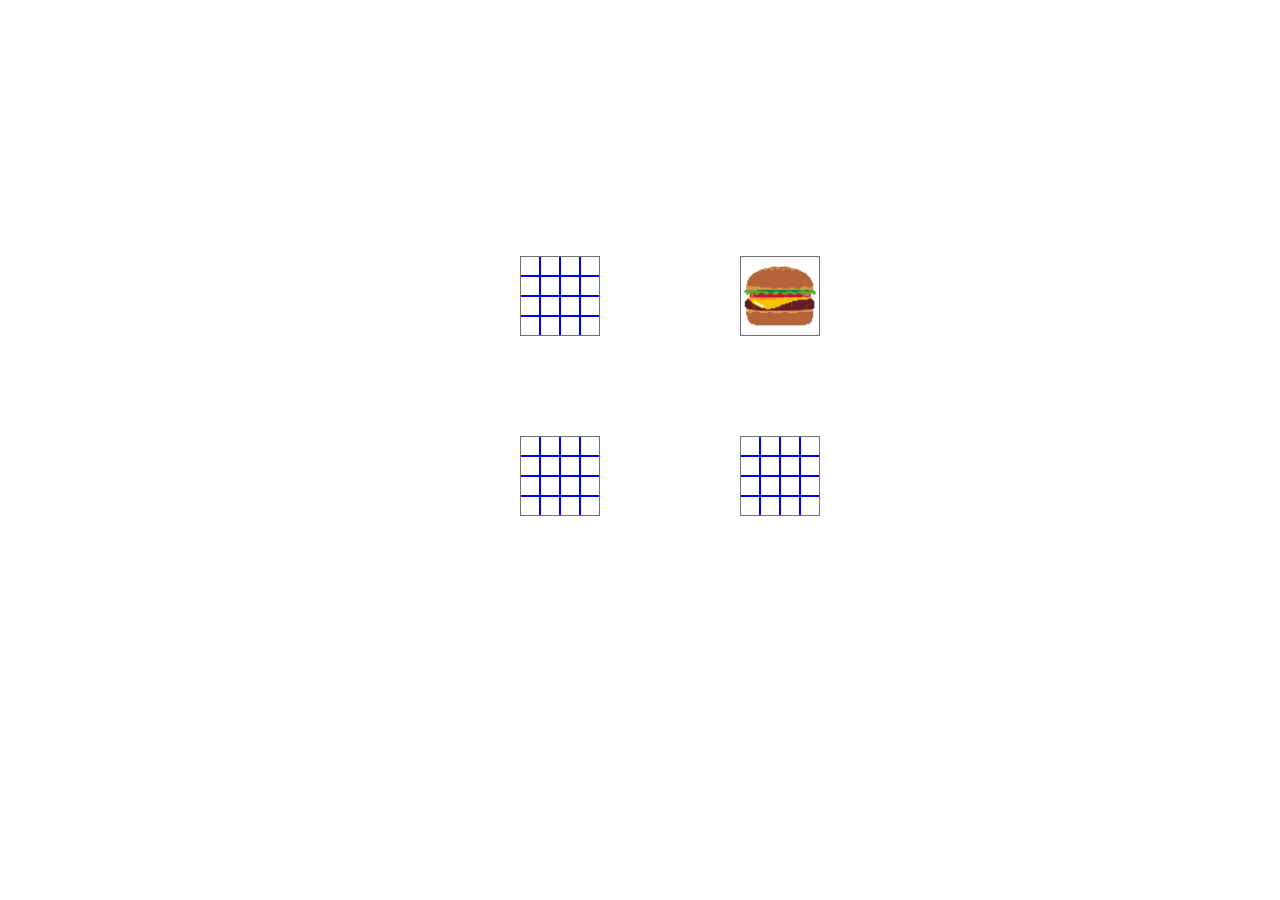
==== transform.html @ bdefda21 "1st" ====
<!DOCTYPE html>
<html lang="ja">

<head>
    <meta charset="UTF-8">
    <meta http-equiv="X-UA-Compatible" content="IE=edge">
    <meta name="viewport" content="width=device-width, initial-scale=1.0">
    <meta name="description" content="">
    <link rel="stylesheet" type="text/css" href="./css/destyle.css">
    <link rel="stylesheet" type="text/css" href="./css/transform.css">
    <title>transform</title>
</head>

<body>
    <section class="percent">
        <div class="fram">
            <img src="./img/fram.png" alt="fram" class="img__fram">
        </div>
        <div class="hamburger">
            <img src="./img/hamburger.png" alt="hamburger" class="img__hamburger">
        </div>
    </section>

    <section class="from">
        <div class="fram">
            <img src="./img/fram.png" alt="fram" class="img__fram_p">
        </div>
        <div class="hamburger">
            <img src="./img/fram.png" alt="fram" class="img__fram_f">
        </div>
    </section>

</body>

</html>
---- css/destyle.css ----
/*! destyle.css v3.0.2 | MIT License | https://github.com/nicolas-cusan/destyle.css */

/* Reset box-model and set borders */
/* ============================================ */

*,
::before,
::after {
  box-sizing: border-box;
  border-style: solid;
  border-width: 0;
}

/* Document */
/* ============================================ */

/**
 * 1. Correct the line height in all browsers.
 * 2. Prevent adjustments of font size after orientation changes in iOS.
 * 3. Remove gray overlay on links for iOS.
 */

html {
  line-height: 1.15; /* 1 */
  -webkit-text-size-adjust: 100%; /* 2 */
  -webkit-tap-highlight-color: transparent; /* 3*/
}

/* Sections */
/* ============================================ */

/**
 * Remove the margin in all browsers.
 */

body {
  margin: 0;
}

/**
 * Render the `main` element consistently in IE.
 */

main {
  display: block;
}

/* Vertical rhythm */
/* ============================================ */

p,
table,
blockquote,
address,
pre,
iframe,
form,
figure,
dl {
  margin: 0;
}

/* Headings */
/* ============================================ */

h1,
h2,
h3,
h4,
h5,
h6 {
  font-size: inherit;
  font-weight: inherit;
  margin: 0;
}

/* Lists (enumeration) */
/* ============================================ */

ul,
ol {
  margin: 0;
  padding: 0;
  list-style: none;
}

/* Lists (definition) */
/* ============================================ */

dt {
  font-weight: bold;
}

dd {
  margin-left: 0;
}

/* Grouping content */
/* ============================================ */

/**
 * 1. Add the correct box sizing in Firefox.
 * 2. Show the overflow in Edge and IE.
 */

hr {
  box-sizing: content-box; /* 1 */
  height: 0; /* 1 */
  overflow: visible; /* 2 */
  border-top-width: 1px;
  margin: 0;
  clear: both;
  color: inherit;
}

/**
 * 1. Correct the inheritance and scaling of font size in all browsers.
 * 2. Correct the odd `em` font sizing in all browsers.
 */

pre {
  font-family: monospace, monospace; /* 1 */
  font-size: inherit; /* 2 */
}

address {
  font-style: inherit;
}

/* Text-level semantics */
/* ============================================ */

/**
 * Remove the gray background on active links in IE 10.
 */

a {
  background-color: transparent;
  text-decoration: none;
  color: inherit;
}

/**
 * 1. Remove the bottom border in Chrome 57-
 * 2. Add the correct text decoration in Chrome, Edge, IE, Opera, and Safari.
 */

abbr[title] {
  text-decoration: underline dotted; /* 2 */
}

/**
 * Add the correct font weight in Chrome, Edge, and Safari.
 */

b,
strong {
  font-weight: bolder;
}

/**
 * 1. Correct the inheritance and scaling of font size in all browsers.
 * 2. Correct the odd `em` font sizing in all browsers.
 */

code,
kbd,
samp {
  font-family: monospace, monospace; /* 1 */
  font-size: inherit; /* 2 */
}

/**
 * Add the correct font size in all browsers.
 */

small {
  font-size: 80%;
}

/**
 * Prevent `sub` and `sup` elements from affecting the line height in
 * all browsers.
 */

sub,
sup {
  font-size: 75%;
  line-height: 0;
  position: relative;
  vertical-align: baseline;
}

sub {
  bottom: -0.25em;
}

sup {
  top: -0.5em;
}

/* Replaced content */
/* ============================================ */

/**
 * Prevent vertical alignment issues.
 */

svg,
img,
embed,
object,
iframe {
  vertical-align: bottom;
}

/* Forms */
/* ============================================ */

/**
 * Reset form fields to make them styleable.
 * 1. Make form elements stylable across systems iOS especially.
 * 2. Inherit text-transform from parent.
 */

button,
input,
optgroup,
select,
textarea {
  -webkit-appearance: none; /* 1 */
  appearance: none;
  vertical-align: middle;
  color: inherit;
  font: inherit;
  background: transparent;
  padding: 0;
  margin: 0;
  border-radius: 0;
  text-align: inherit;
  text-transform: inherit; /* 2 */
}

/**
 * Reset radio and checkbox appearance to preserve their look in iOS.
 */

[type="checkbox"] {
  -webkit-appearance: checkbox;
  appearance: checkbox;
}

[type="radio"] {
  -webkit-appearance: radio;
  appearance: radio;
}

/**
 * Correct cursors for clickable elements.
 */

button,
[type="button"],
[type="reset"],
[type="submit"] {
  cursor: pointer;
}

button:disabled,
[type="button"]:disabled,
[type="reset"]:disabled,
[type="submit"]:disabled {
  cursor: default;
}

/**
 * Improve outlines for Firefox and unify style with input elements & buttons.
 */

:-moz-focusring {
  outline: auto;
}

select:disabled {
  opacity: inherit;
}

/**
 * Remove padding
 */

option {
  padding: 0;
}

/**
 * Reset to invisible
 */

fieldset {
  margin: 0;
  padding: 0;
  min-width: 0;
}

legend {
  padding: 0;
}

/**
 * Add the correct vertical alignment in Chrome, Firefox, and Opera.
 */

progress {
  vertical-align: baseline;
}

/**
 * Remove the default vertical scrollbar in IE 10+.
 */

textarea {
  overflow: auto;
}

/**
 * Correct the cursor style of increment and decrement buttons in Chrome.
 */

[type="number"]::-webkit-inner-spin-button,
[type="number"]::-webkit-outer-spin-button {
  height: auto;
}

/**
 * 1. Correct the outline style in Safari.
 */

[type="search"] {
  outline-offset: -2px; /* 1 */
}

/**
 * Remove the inner padding in Chrome and Safari on macOS.
 */

[type="search"]::-webkit-search-decoration {
  -webkit-appearance: none;
}

/**
 * 1. Correct the inability to style clickable types in iOS and Safari.
 * 2. Fix font inheritance.
 */

::-webkit-file-upload-button {
  -webkit-appearance: button; /* 1 */
  font: inherit; /* 2 */
}

/**
 * Clickable labels
 */

label[for] {
  cursor: pointer;
}

/* Interactive */
/* ============================================ */

/*
 * Add the correct display in Edge, IE 10+, and Firefox.
 */

details {
  display: block;
}

/*
 * Add the correct display in all browsers.
 */

summary {
  display: list-item;
}

/*
 * Remove outline for editable content.
 */

[contenteditable]:focus {
  outline: auto;
}

/* Tables */
/* ============================================ */

/**
1. Correct table border color inheritance in all Chrome and Safari.
*/

table {
  border-color: inherit; /* 1 */
  border-collapse: collapse;
}

caption {
  text-align: left;
}

td,
th {
  vertical-align: top;
  padding: 0;
}

th {
  text-align: left;
  font-weight: bold;
}
---- css/transform.css ----
@charset "UTF-8";

body{
    width: 240px;
    margin: 20% auto;
    display: block;
}

.percent, .from{
    width:300px;
    display: flex;
    justify-content: space-between;
    margin: 100px 0;
}

.img__fram, .img__hamburger {
    width: 100%;
    animation: nobinobi 4s infinite;
}
@keyframes nobinobi{
    0% {
        transform: scale(1, 1);
    }
    15% {
        transform: scale(1.2, 0.8) translate(0px, 10px);
    }
    30% {
        transform: scale(1, 1) translate(0px, 0px);
    }
    50% {
        transform: scale(1.3, 0.6) translate(0px, 30px);
    }
    60% {
        transform: scale(0.6, 1.5) translate(0px, -80px);
    }
    90% {   
        transform: scale(1.4, 0.6) translate(0px, 30px);
    }
    100% {   
        transform: scale(1, 1) translate(0px, 0px);
    }
}

.img__fram_p{
    width: 100%;
    animation: hikaku_p 4s infinite;
}
@keyframes hikaku_p{
    0% {  
        transform: scale(1, 1);
    }
    100% {
        transform: scale(0.5, 0.5);
    }
}

.img__fram_f {
    width: 100%;
    animation: hikaku_f 4s infinite;
}
@keyframes hikaku_f{
    from{
        transform: scale(1, 1);
    }
    to{
        transform: scale(0.5, 0.5);
    }
}
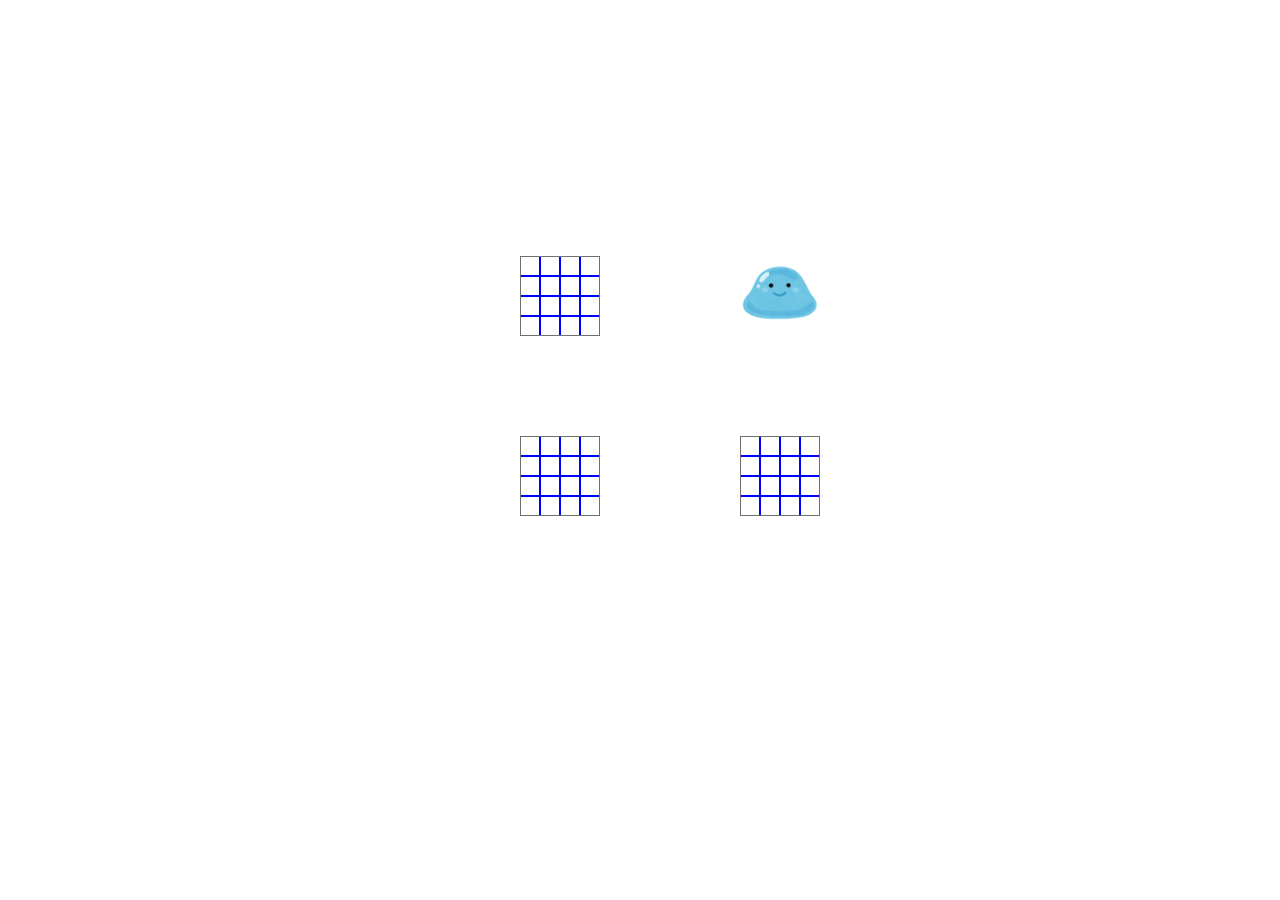
==== commit aaa844c2: "最終版" ====
--- a/transform.html
+++ b/transform.html
@@ -17,7 +17,7 @@
             <img src="./img/fram.png" alt="fram" class="img__fram">
         </div>
         <div class="hamburger">
-            <img src="./img/hamburger.png" alt="hamburger" class="img__hamburger">
+            <img src="./img/slime.png" alt="hamburger" class="img__hamburger">
         </div>
     </section>
 
